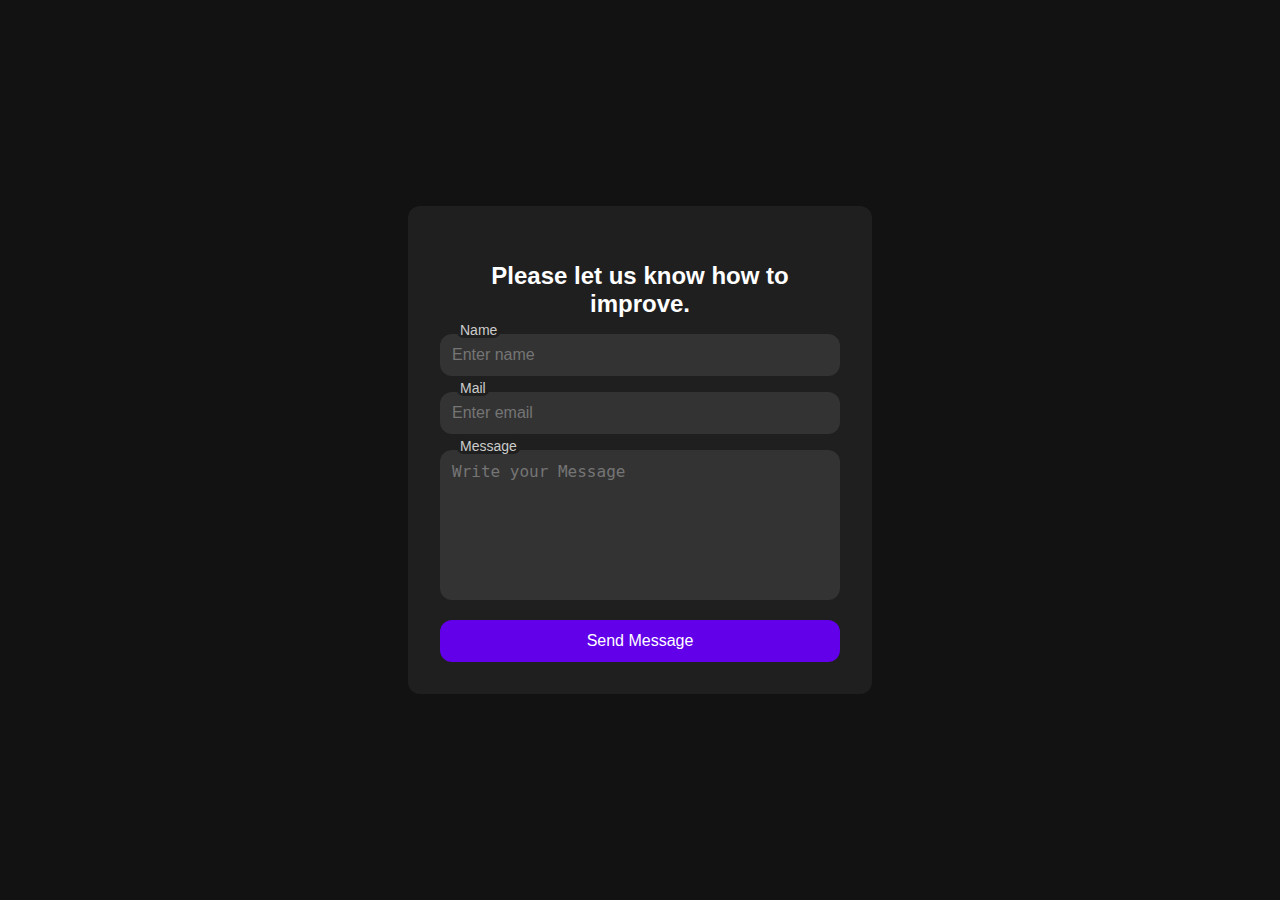
==== feedback.html @ 41b1492a "Add files via upload" ====
<!DOCTYPE html>
<html lang="en">
<head>
  <meta charset="UTF-8">
  <meta name="viewport" content="width=device-width, initial-scale=1.0">
  <title>Star Rating</title>
  <link rel="stylesheet" href="feedbackstyles.css">
</head>
<body>
  <div class="contact__content">
    <h3 class="contact__title contact__title-form">Please let us know how to improve.</h3>

    <form id="contactForm" class="contact__form">
        <!-- Replace with your Access Key -->
        <input type="hidden" name="access_key" value="e5935dc1-8a66-47d7-b2fe-183e34324ff3">

        <!-- Honeypot Spam Protection -->
        <input type="checkbox" name="botcheck" class="hidden" style="display: none;">

        <div class="contact__form-div">
            <label for="name" class="contact__form-tag">Name</label>
            <input type="text" id="name" name="name" placeholder="Enter name" class="contact__form-input" required>
        </div>

        <div class="contact__form-div">
            <label for="email" class="contact__form-tag">Mail</label>
            <input type="email" id="email" name="email" placeholder="Enter email" class="contact__form-input" required>
        </div>

        <div class="contact__form-div contact__form-area">
            <label for="message" class="contact__form-tag">Message</label>
            <textarea name="message" id="message" placeholder="Write your Message" class="contact__form-input contact__form-textarea" required></textarea>
        </div>

        <button type="submit" class="button">Send Message</button>
    </form>

    <div id="successMessage" style="display:none; color:green; margin-top:20px;">
        Your message has been sent successfully!
    </div>
  </div>

<script>
    document.getElementById('contactForm').addEventListener('submit', function(event) {
        event.preventDefault();

        const form = event.target;
        const formData = new FormData(form);
        const successMessage = document.getElementById('successMessage');

        fetch('https://api.web3forms.com/submit', {
            method: 'POST',
            body: formData
        })
        .then(response => response.json())
        .then(result => {
            if (result.success) {
                successMessage.style.display = 'block';
                form.reset();
            } else {
                alert('There was an error submitting the form. Please try again.');
            }
        })
        .catch(error => {
            alert('There was an error submitting the form. Please try again.');
        });
    });
</script>
  
</body>
</html>
---- feedbackstyles.css ----
/* Base styles */
body {
  background-color: #121212;
  color: #ffffff;
  font-family: "Poppins", sans-serif;
  margin: 0;
  display: flex;
  justify-content: center;
  align-items: center;
  height: 100vh;
}

/* Container for the contact form */
.contact__content {
  background-color: #1f1f1f;
  padding: 2rem;
  border-radius: 0.75rem;
  text-align: center;
  max-width: 400px;
  margin: auto;
  display: flex;
  flex-direction: column;
  align-items: center;
}

/* Title styles */
.contact__title {
  font-size: 1.5rem;
  margin-bottom: 1rem;
}

/* Form styles */
.contact__form {
  display: flex;
  flex-direction: column;
  gap: 1rem;
  
  width: 100%; /* Ensure the form takes up full width */
}

.contact__form-div {
  position: relative;
  width: 100%; /* Ensure the form fields take up full width */
}

.contact__form-input,
.contact__form-textarea,
.button {
  width: 100%; /* Ensure the inputs and button take up full width */
  padding: 0.75rem;
  border: none;
  border-radius: 0.75rem;
  background-color: #333;
  color: #fff;
  font-size: 1rem;
  box-sizing: border-box;
}

.contact__form-textarea {
  height: 150px;
  resize: none;
}

.contact__form-tag {
  position: absolute;
  top: -0.75rem;
  left: 1rem;
  background-color: #1f1f1f;
  padding: 0 0.25rem;
  font-size: 0.875rem;
  color: #ccc;
  border-radius: 0.75rem
  
}

.button {
  background-color: #6200ea;
  color: #fff;
  cursor: pointer;
  font-size: 1rem;
  transition: background-color 0.3s ease;
}

.button:hover {
  background-color: #3700b3;
}
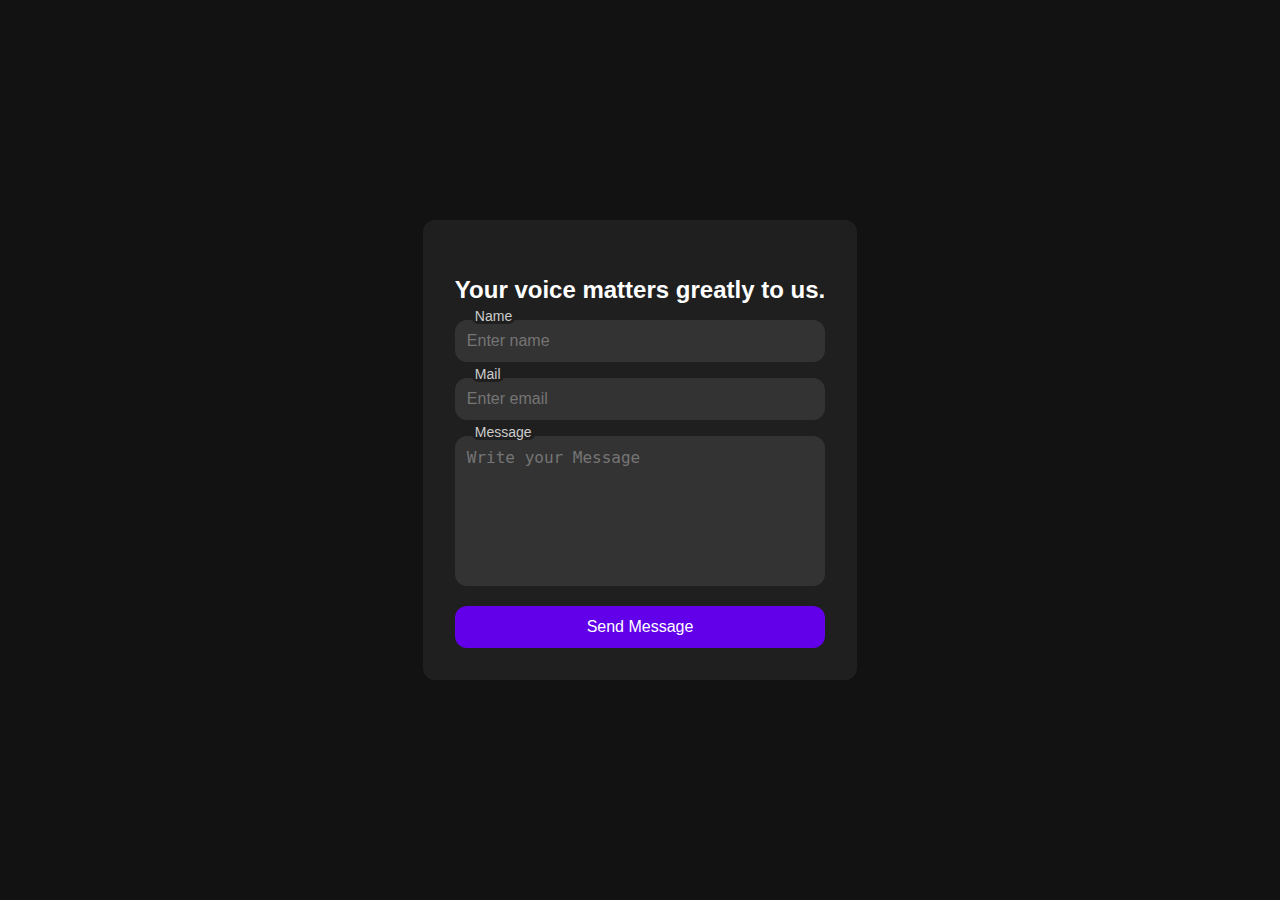
==== commit b82f1bf3: "Update feedback.html" ====
--- a/feedback.html
+++ b/feedback.html
@@ -8,7 +8,7 @@
 </head>
 <body>
   <div class="contact__content">
-    <h3 class="contact__title contact__title-form">Please let us know how to improve.</h3>
+    <h3 class="contact__title contact__title-form">Your voice matters greatly to us.</h3>
 
     <form id="contactForm" class="contact__form">
         <!-- Replace with your Access Key -->
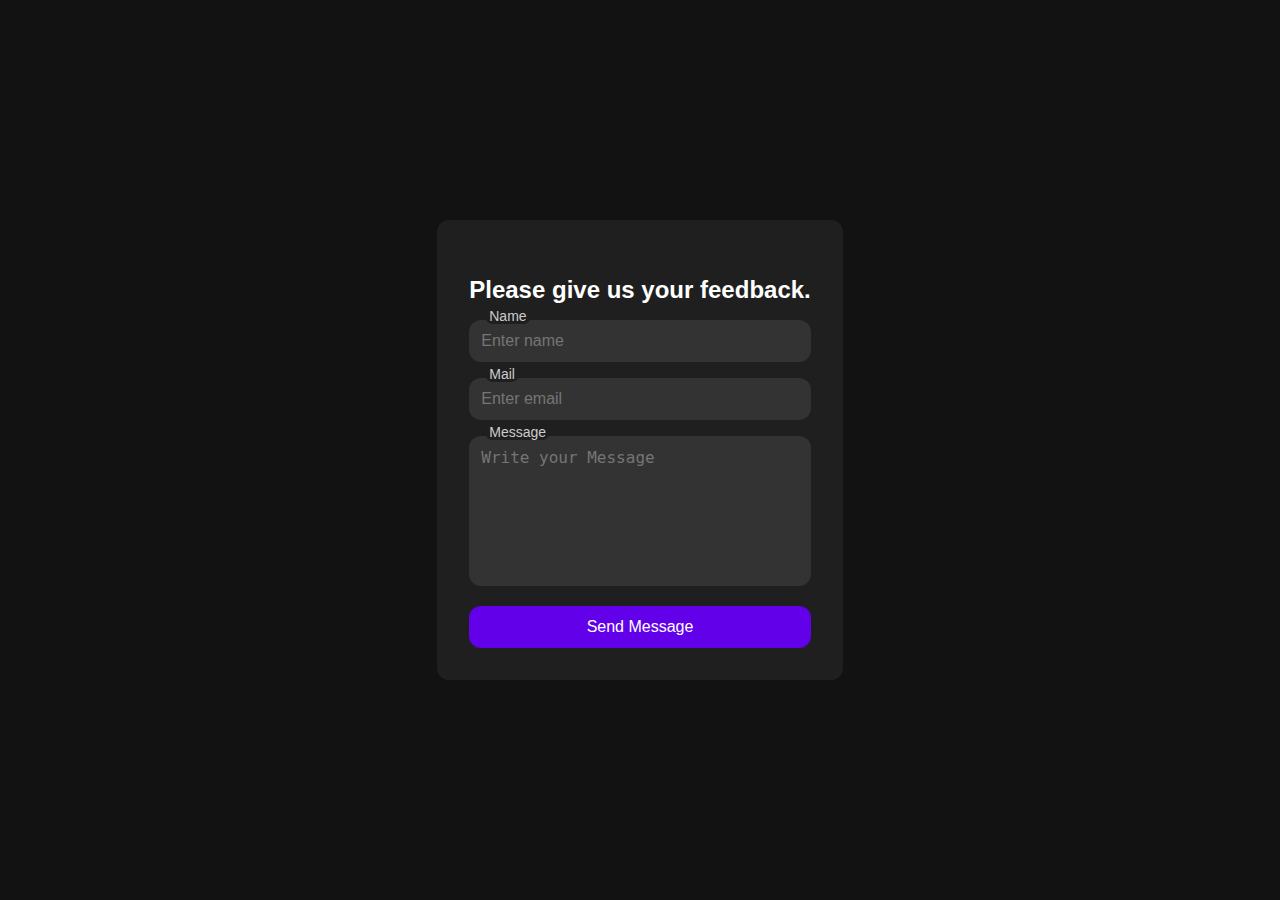
==== commit b0334d97: "Update feedback.html" ====
--- a/feedback.html
+++ b/feedback.html
@@ -8,7 +8,7 @@
 </head>
 <body>
   <div class="contact__content">
-    <h3 class="contact__title contact__title-form">Your voice matters greatly to us.</h3>
+    <h3 class="contact__title contact__title-form">Please give us your feedback.</h3>
 
     <form id="contactForm" class="contact__form">
         <!-- Replace with your Access Key -->
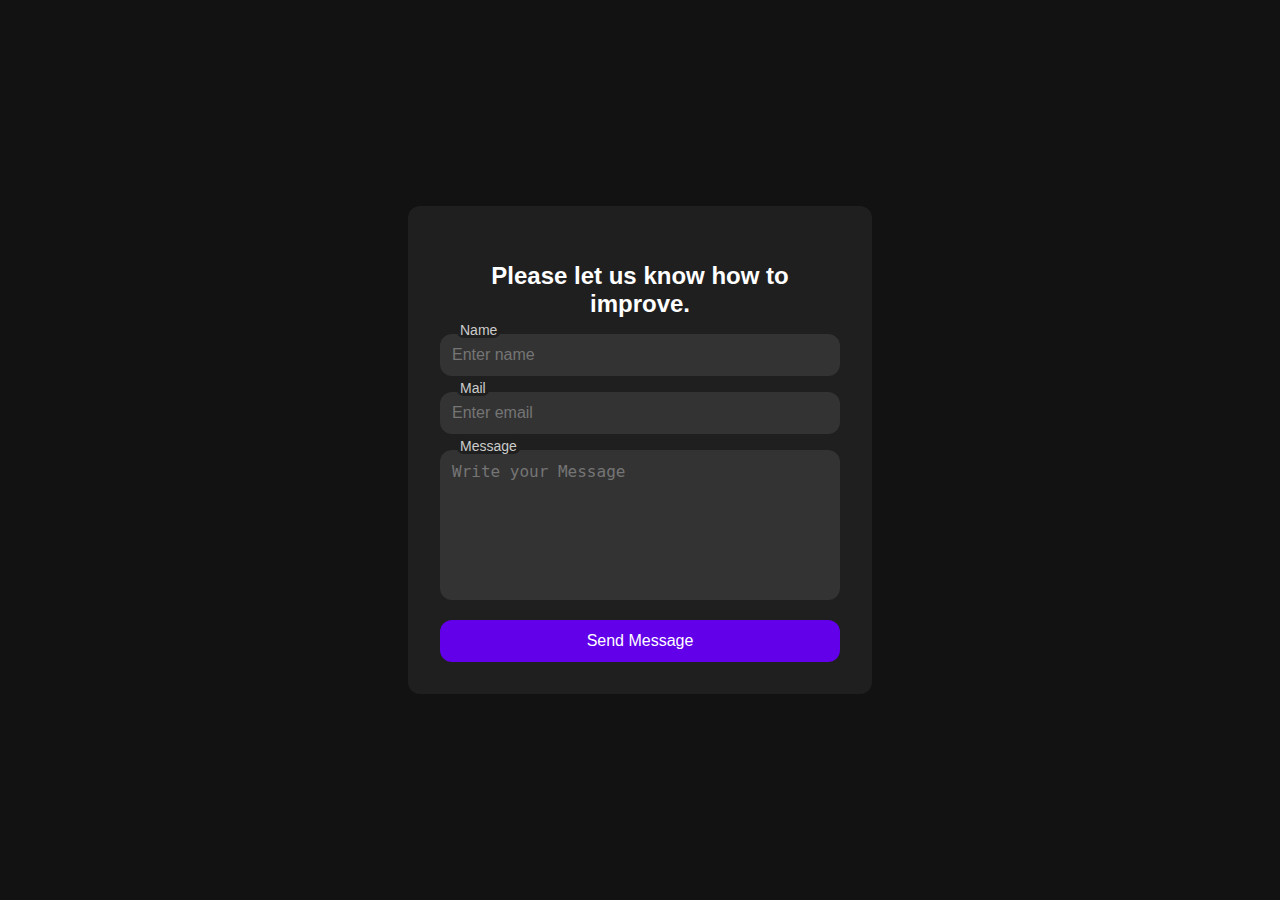
==== commit 800b37c2: "Update feedback.html" ====
--- a/feedback.html
+++ b/feedback.html
@@ -8,7 +8,7 @@
 </head>
 <body>
   <div class="contact__content">
-    <h3 class="contact__title contact__title-form">Please give us your feedback.</h3>
+    <h3 class="contact__title contact__title-form">Please let us know how to improve.</h3>
 
     <form id="contactForm" class="contact__form">
         <!-- Replace with your Access Key -->
